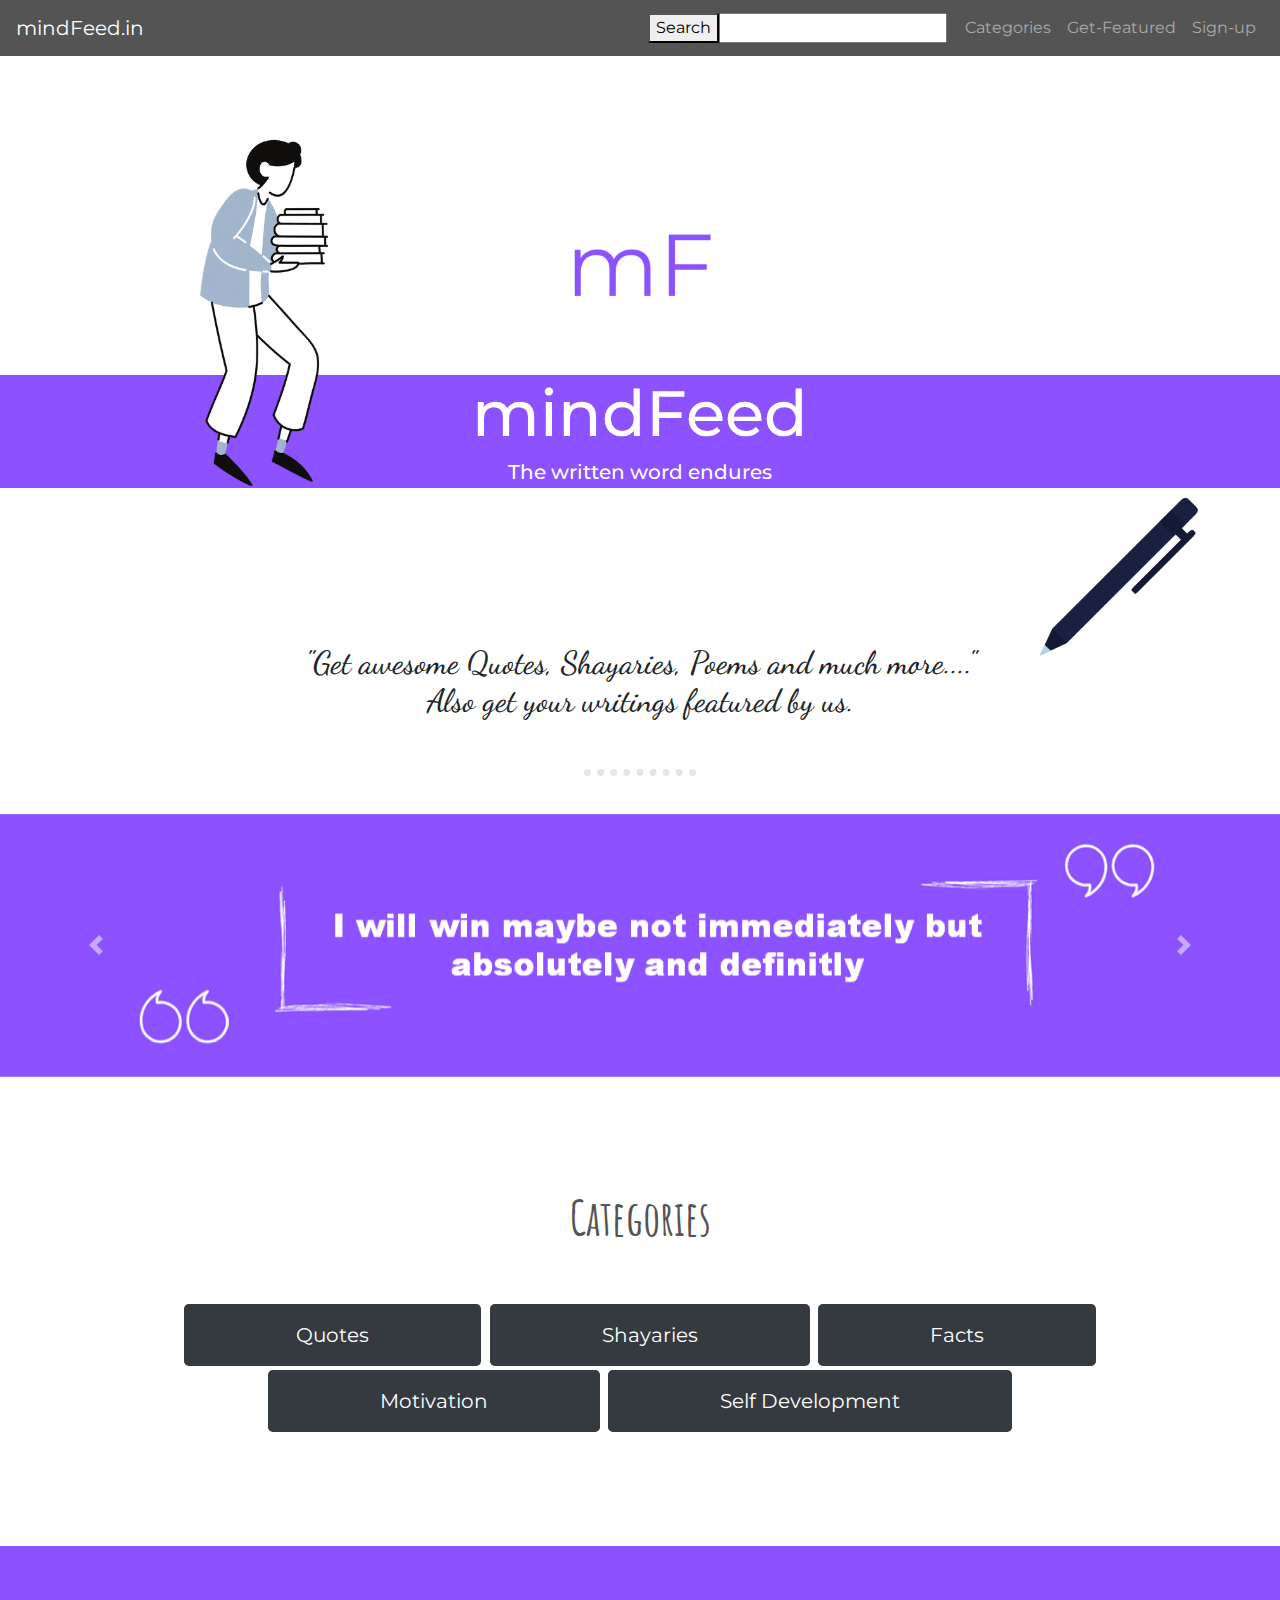
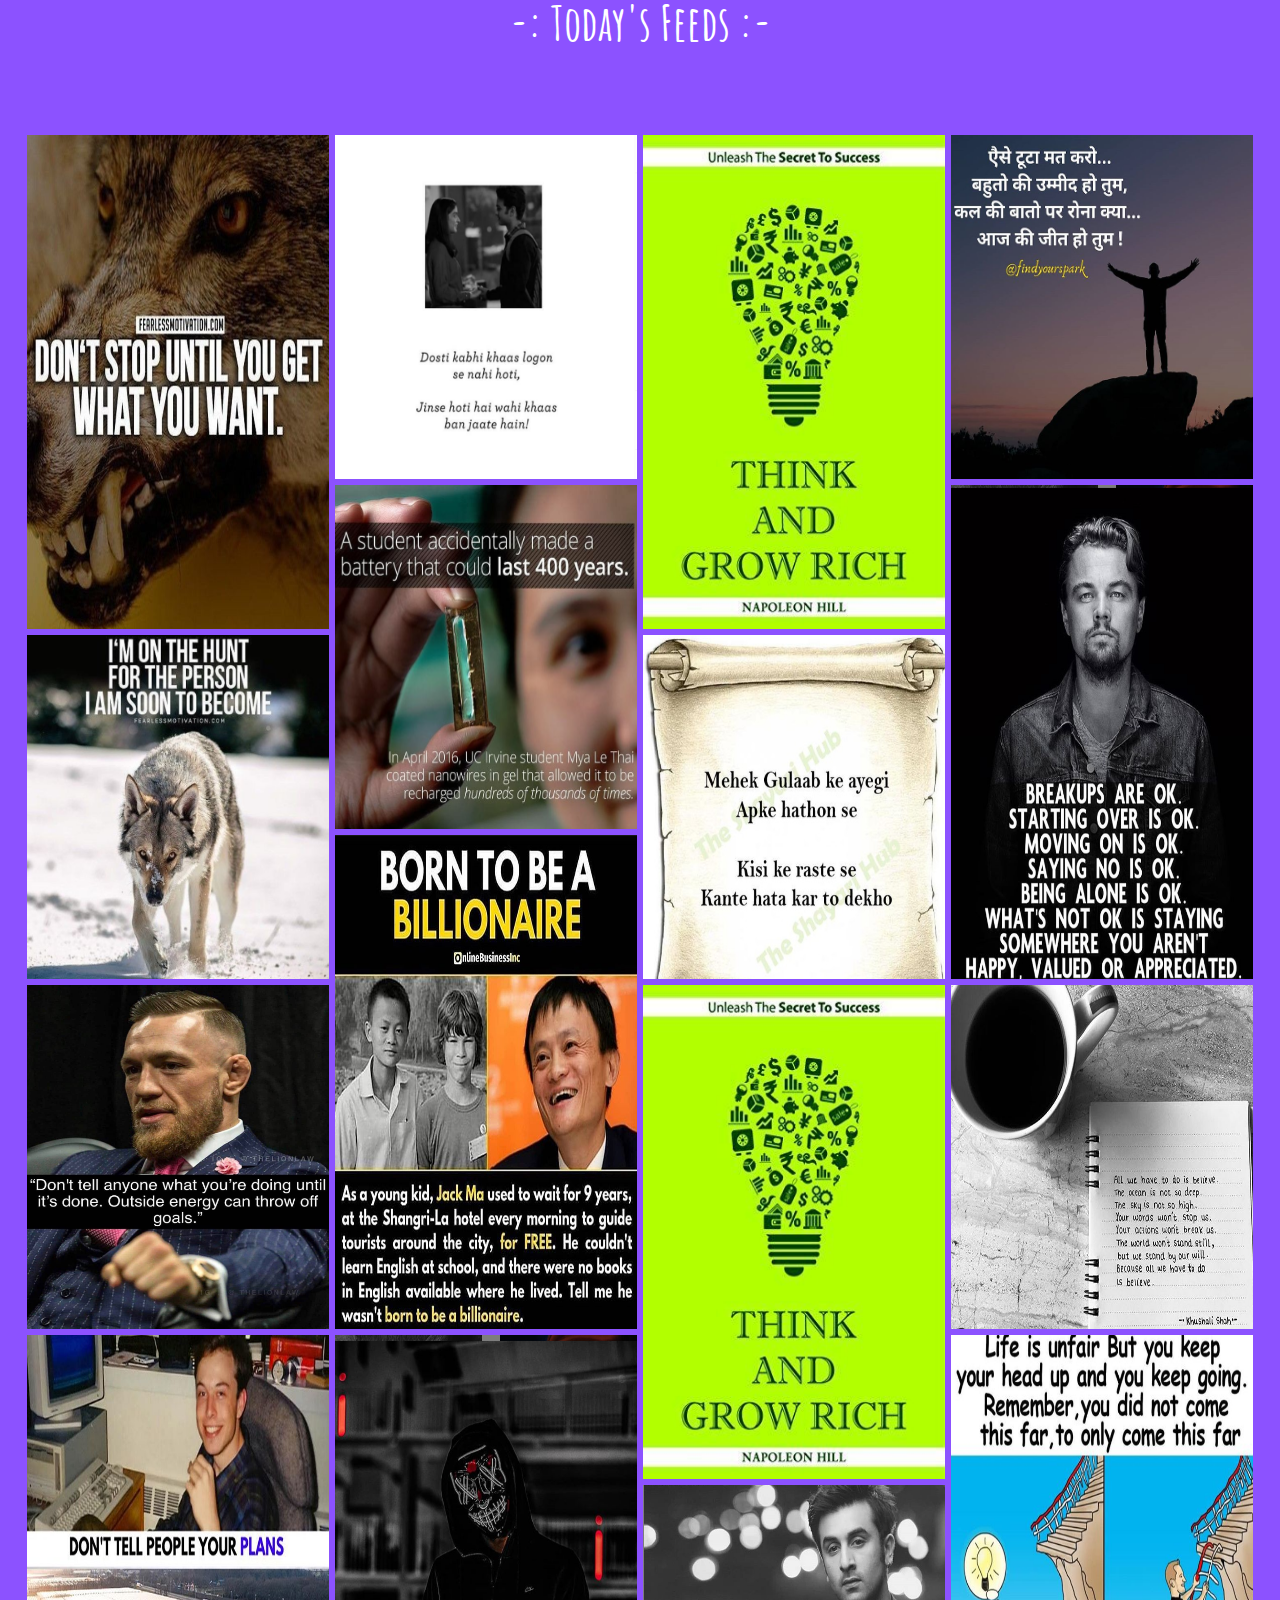
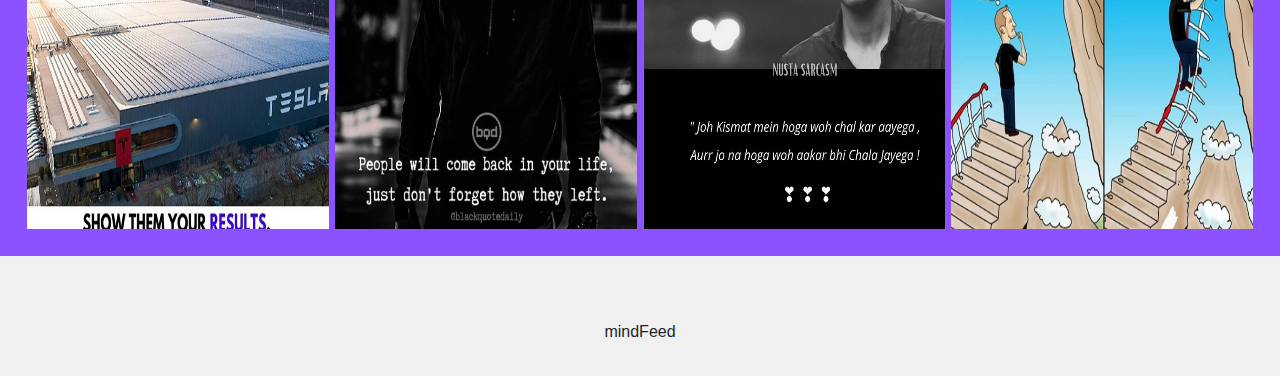
==== index.html @ 292d1f39 "trial commit" ====
<!DOCTYPE html>
<html lang="en" dir="ltr">

<head>
  <meta charset="utf-8">
  <title>mindfeed.in</title>
  <!-- bootstrap styles -->
  <link rel="stylesheet" href="https://stackpath.bootstrapcdn.com/bootstrap/4.4.1/css/bootstrap.min.css" integrity="sha384-Vkoo8x4CGsO3+Hhxv8T/Q5PaXtkKtu6ug5TOeNV6gBiFeWPGFN9MuhOf23Q9Ifjh" crossorigin="anonymous">

  <!-- CSS Stylesheet -->
  <link rel="stylesheet" href="css/styles.css">

  <!-- Font Awesome -->
  <script src="https://kit.fontawesome.com/fe8f4ad535.js" crossorigin="anonymous"></script>

  <!-- Font google -->
  <link
    href="https://fonts.googleapis.com/css?family=Abel|Amatic+SC:400,700|Bubbler+One|Caveat:400,700|Dancing+Script:400,500,600,700|Dosis:200,300,400,500,600,700,800|Galada|Indie+Flower|Montserrat:100,100i,200,200i,300,300i,400,400i,500,500i,600,600i,700,700i,800,800i,900,900i|Oswald:200,300,400,500,600,700|Raleway:100,100i,200,200i,300,300i,400,400i,500,500i,600,600i,700,700i,800,800i,900,900i|Roboto+Mono:100,100i,300,300i,400,400i,500,500i,700,700i|Shadows+Into+Light|Ubuntu:300,300i,400,400i,500,500i,700,700i&display=swap"
    rel="stylesheet">

  <!-- Bootstrap Scripts -->
  <script src="https://code.jquery.com/jquery-3.4.1.slim.min.js" integrity="sha384-J6qa4849blE2+poT4WnyKhv5vZF5SrPo0iEjwBvKU7imGFAV0wwj1yYfoRSJoZ+n" crossorigin="anonymous"></script>
  <script src="https://cdn.jsdelivr.net/npm/popper.js@1.16.0/dist/umd/popper.min.js" integrity="sha384-Q6E9RHvbIyZFJoft+2mJbHaEWldlvI9IOYy5n3zV9zzTtmI3UksdQRVvoxMfooAo" crossorigin="anonymous"></script>
  <script src="https://stackpath.bootstrapcdn.com/bootstrap/4.4.1/js/bootstrap.min.js" integrity="sha384-wfSDF2E50Y2D1uUdj0O3uMBJnjuUD4Ih7YwaYd1iqfktj0Uod8GCExl3Og8ifwB6" crossorigin="anonymous"></script>

</head>

<body>

  <section id="home-page">

    <!-- Nav Bar -->
    <nav class="navbar navbar-expand-lg navbar-dark  ">
      <a class="navbar-brand" href="C:\Users\Pankaj\Desktop\mindfeed\index.html">mindFeed.in</a>
      <button class="navbar-toggler" type="button" data-toggle="collapse" data-target="#navbarTogglerDemo01" aria-controls="navbarTogglerDemo01" aria-expanded="false" aria-label="Toggle navigation">
        <span class="navbar-toggler-icon"></span>
      </button>
      <div class="collapse navbar-collapse" id="navbarTogglerDemo01">

        <ul class="navbar-nav ml-auto">
          <li class="nav-item">
          <a class="search-btn" href="">  <button class="search-btn" type="button" name="button">Search</button> </a>
          </li>
          <li class="nav-item">
            <input id="myText" class="search-bar-text" type="text" name="" value="">
          </li>
          <li class="nav-item">
            <a class="nav-link" href="#catagories">Categories</a>
          </li>
          <li class="nav-item">
            <a class="nav-link" href="#feature">Get-Featured</a>
          </li>
          <li class="nav-item">
            <a class="nav-link" href="#sign-up">Sign-up</a>
          </li>
        </ul>
      </div>
    </nav>
    <!-- nav Bar -->

    <!-- Home-Page -->
    <div class="container-fluid">

      <div class="home-row row">

        <img class="title-image" src="images/title-img.jpg" alt="">

        <div class=" title col col-12 ">

          <img class="model" src="images/tl.png" alt="">
          <img class="logo" src="images/mf.png" alt="">

          <div class="title-name col-12">
            <h1 class="heading name">mindFeed</h1>
            <h5 class="sm-heading">The written word endures</h5>
          </div>
          <img class="intro-img-pen" src="images/pen.png" alt="">
        </div>

        <!-- </div> containerfluid -->

        <!-- Home-Page -->

        <div class="base col-12">

          <!-- intro -->

          <div class="intro col-12">
            <h3 class="intro-text">
              "Get awesome Quotes, Shayaries, Poems and much more...."<br>
              Also get your writings featured by us.
            </h3>
            <hr>
          </div>
          <!-- intro -->


          <!-- Categories carousel -->
          <section id=carousel class="col-12">

            <div id="carouselExampleControls" class="carousel slide col-12" data-ride="carousel">

              <div class="carousel-inner col-12">

                <div class="carousel-item active">
                  <img class="carousel-bg" src="images/car-quote.png" alt="">
                  <div class="carousel-text-box">
                    <h2 class="carousel-heading">Quote</h2>
                    <br>
                    <h3 class=" carousel-text quote">I will win maybe not immediately but absolutely and difinetely.</h3>
                  </div>
                </div>
                <div class="carousel-item">
                  <img class="carousel-bg" src="images/car-shayari.png" alt="">
                  <div class="carousel-text-box">
                    <h2 class="carousel-heading">Shayari</h2>
                    <br>
                    <h4 class="carousel-text shayari">
                      Maine usse se kaha o meri mehbooba, <br>
                      Usne kaha a nahane ja nahane ja....
                    </h4>
                  </div>
                </div>

              </div>

              <a class="carousel-control-prev" href="#carouselExampleControls" role="button" data-slide="prev">
                <span class="carousel-control-prev-icon" aria-hidden="true"></span>
                <span class="sr-only">Previous</span>
              </a>
              <a class="carousel-control-next" href="#carouselExampleControls" role="button" data-slide="next">
                <span class="carousel-control-next-icon" aria-hidden="true"></span>
                <span class="sr-only">Next</span>
              </a>
            </div>



          </section>
          <!-- Categories carousel -->

          <!-- catagories -->

          <section id="catagories">

            <h2 class=" cat-head">Categories</h2>

            <div class="catagories">
              <a class="btn btn-lg btn-dark " href="Quotes.html">Quotes</a>
              <a class="btn btn-lg btn-dark " href="Shayari.html">Shayaries</a>
              <a class="btn btn-lg btn-dark " href="facts.html">Facts</a>
              <!-- <a class="btn btn-lg btn-dark " href="#">Books</a> -->
              <a class="btn btn-lg btn-dark " href="motivation.html">Motivation</a>
              <a class="btn btn-lg btn-dark " href="Self-Development.html">Self Development</a>
            </div>

          </section>

          <!-- catagories -->


          <!-- Feeds -->
          <section id="daily-feeds">

            <h2 class="top-head feeds-head">-: Today's Feeds :-</h2>

            <div class="feeds  row col-12">

              <div class="content-box col-lg-3 col-md-4 col-6">

                <a href="#"> <img class="content-img long" src="content/Quotes/q (2).png" alt=""> </a>
                <a href="#"> <img class="content-img short" src="content/motivation/mot (2).png" alt=""> </a>
                <a href="#"> <img class="content-img short" src="content/Quotes/q (1).png" alt=""> </a>
                <a href="#"> <img class="content-img long" src="content/motivation/mot (1).png" alt=""> </a>

              </div>


              <div class=" content-box col-lg-3 col-md-4 col-6">

                <a href="#"> <img class="content-img short" src="content/facts/fa (2).png" alt=""> </a>
                <a href="#"> <img class="content-img short" src="content/facts/fa (4).png" alt=""> </a>
                <a href="#"> <img class="content-img long" src="content/facts/fa (1).png" alt=""> </a>
                <a href="#"> <img class="content-img long" src="content/facts/fa (3).png" alt=""> </a>

              </div>


              <div class=" content-box col-lg-3 col-md-4 col-6">

                <a href="#"> <img class="content-img long" src="content/books/b.jpg" alt=""> </a>
                <a href="#"> <img class="content-img short" src="content/Shayari/sh (1).png" alt=""> </a>
                <a href="#"> <img class="content-img long" src="content/books/b.jpg" alt=""> </a>
                <a href="#"> <img class="content-img short" src="content/Shayari/sh (5).png" alt=""> </a>

              </div>


              <div class=" content-box col-lg-3 col-md-4 col-6">

                <a href="#"> <img class="content-img short" src="content/poem/p (3).png" alt=""> </a>
                <a href="#"> <img class="content-img long" src="content/self development/sd (3).png" alt=""> </a>
                <a href="#"> <img class="content-img short" src="content/poem/p (2).png" alt=""> </a>
                <a href="#"> <img class="content-img long" src="content/self development/sd (1).png" alt=""> </a>

              </div>


            </div>

          </section>

          <!-- Feeds-->

          <!-- feature -->
          <section id="sign-up">

          </section>

          <!-- <section id="feature">
            Get your writing featured with us.
            <button type="button" name="button"> Choose file</button>
          </section> -->

          <section id="contact">
            <a href="https://www.instagram.com/"> <i class="contact-icon fab fa-instagram"></i> </a>
            <a href="https://www.facebook.com/"> <i class="contact-icon fab fa-facebook-f"></i> </a>
            <a href="https://www.twitter.com/"> <i class="contact-icon fab fa-twitter"></i> </a>
            <p>mindFeed</p>
          </section>

        </div><!-- base div -->

        <script src="https://ajax.googleapis.com/ajax/libs/jquery/3.5.1/jquery.min.js"></script>
        <script src="index.js" charset="utf-8"></script>

</body>

</html>
---- css/styles.css ----
/* home page */
.navbar {
  background-color: #545454;
  font-family: 'Montserrat', sans-serif;
  position: fixed;
  width: 100%;
  z-index: 7;
}

.search-btn{
margin-top: 5px;
}

.search-bar-text{
margin-top:  5px;
margin-right: 10px;
}

.home-row {
  padding-top: 55px;
  text-align: center;
}

.title-image {
  width: 100%;
  position: fixed;
  bottom: 25%;
  z-index: -2;
}

.title {
  margin: 100px 0;
  padding: 0;
}

.title-name {
  background-color: #8c52ff;
}

.model {
  width: 8rem;
  position: absolute;
  z-index: 3;
  left: 200px;
  bottom: 10px;
}

.logo {
  width: 10rem;
  border-radius: 100%;
  margin: 30px;
}

.name {
  color: white;
  font-size: 4rem;
  font-family: 'Montserrat', sans-serif;
}

.sm-heading {
  color: white;
  font-family: 'Montserrat', sans-serif;
  padding: 0 0 4px;
}
/* base */

.base{
  background-color: white;
  padding: 0;
}

/* intro */
.intro {
  text-align: center;
  font-family: 'Dancing script';
  background-color: white;
}

.intro-text {
  font-size: 2rem;
  margin: 3rem;
}

.intro-img-pen {
  width: 10rem;
  position: absolute;
  right: 80px;
  z-index: 5;
}

hr {
  border-style: dotted none none;
  border-width: 7px;
  width: 7rem;
}

/* carousel */
#carousel{
  padding: 0;
margin: 3% 0;
}

.carousel-bg {
  width: 100%;
}

.carousel {
  padding: 0;
}

.carousel-inner {
  padding: 0;
}

.carousel-text-box{
  color: white;
}

.carousel-text{
  padding: 0 9%;
}


.carousel-heading{
  font-family: 'Montserrat';
}

.shayari{
   font-family: 'Indie Flower';
}

.quote{
   font-family: 'Indie Flower';
}

/* catagories */
#catagories{
  margin:4rem 1.3rem 7rem;
}
 .cat-head{
   font-family: 'Amatic SC';
   font-size: 3rem;
   padding: 3rem;
   font-weight: bold;
   color:  #545454;
 }

.btn{
  padding: 1rem 7rem;
  margin: 2px;
  border: none;
  font-family: 'Montserrat';
}

/* content */
#daily-feeds{
  background-color:  #8c52ff;
}
.feeds{
  padding: 1.5rem;
  margin: 0;
}
.content-box{
  padding: 0;
}
.content-img{
  width: 100%;
  padding: 3px;
}

.long{
  height: 500px;
}
.short{
  height: 350px;
}
.content-img:hover{
  opacity: 0.5;
}

.top-head{
  font-family: 'Amatic SC';
  font-size: 3rem;
  padding: 3rem;
  color: white;
  font-weight: bold;
}

/* feature */
#feature{
  padding: 4rem 2rem;
}
.file-btn{
  padding: 1rem 30rem;
}

/* contact us */

#contact{
  background-color: #f0f0f0;
  margin: 0;
  padding: 1rem;
}
.contact-icon{
  font-size: 2rem;
  padding: 2rem 2rem;
  color: #888888;
}



/* media section */
@media (max-width: 956px) {
  .title-image {
    height: 450px;
    bottom: 36%;
    z-index: -1;
  }

  .title {
    margin: 50px 0;
  }

  .name {
    padding: 2px;
    font-size: 3rem;
  }

  .model {
    width: 0;
  }

  .intro-img-pen {
    width: 7rem;
    right: 50px;
  }

  #carousel {
    padding: 3% 0;
    margin: 3rem 0;
    background-color: #8c52ff;
  }

  .carousel-bg {
    width: 0;
  }

  .carousel {
    padding: 0;
    height: 15rem;
  }

  .carousel-inner {
    padding: 0;
  }

  .btn{
    padding: 2.1rem;
  }

  .feeds{
    padding: 1rem;
  }

  .long{
    height: 350px;
  }
  .short{
    height: 250px;
  }

}

@media (min-width: 956px) {
  .carousel-text-box{
    display: none;
  }
}
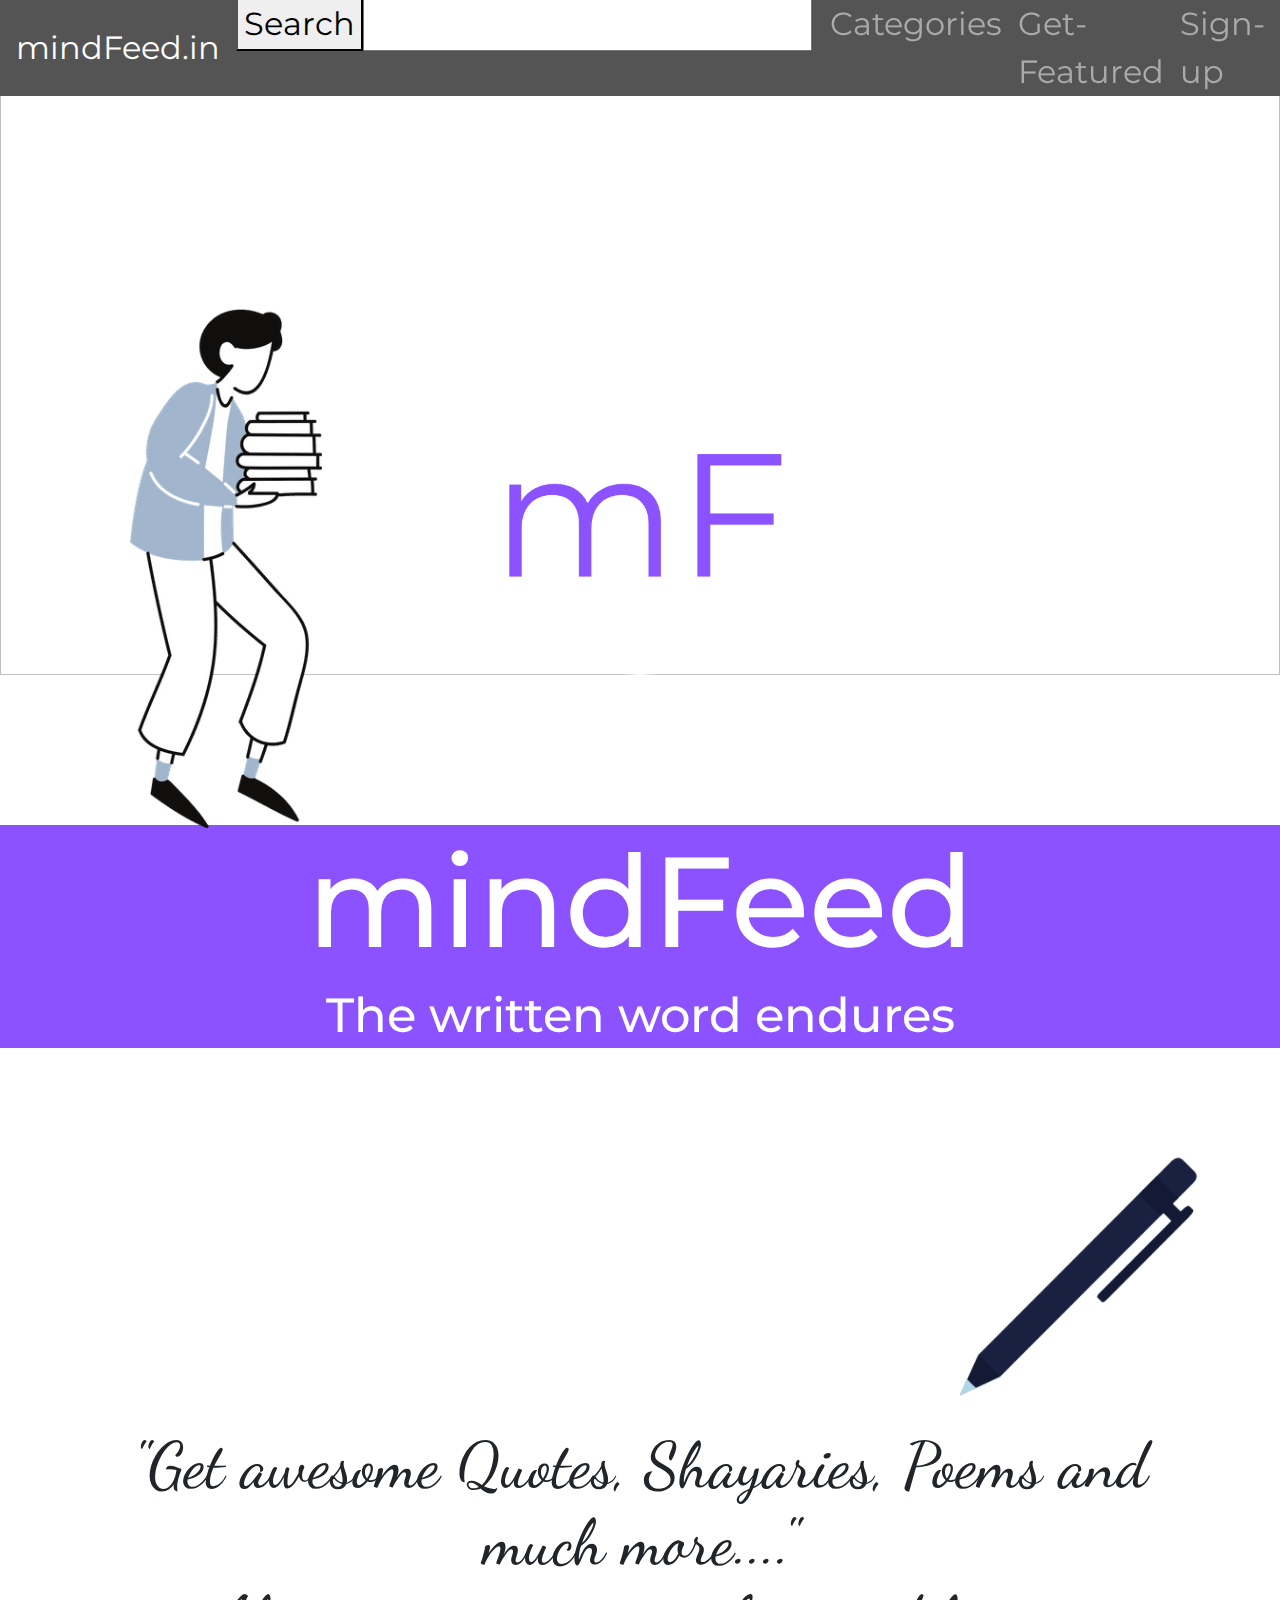
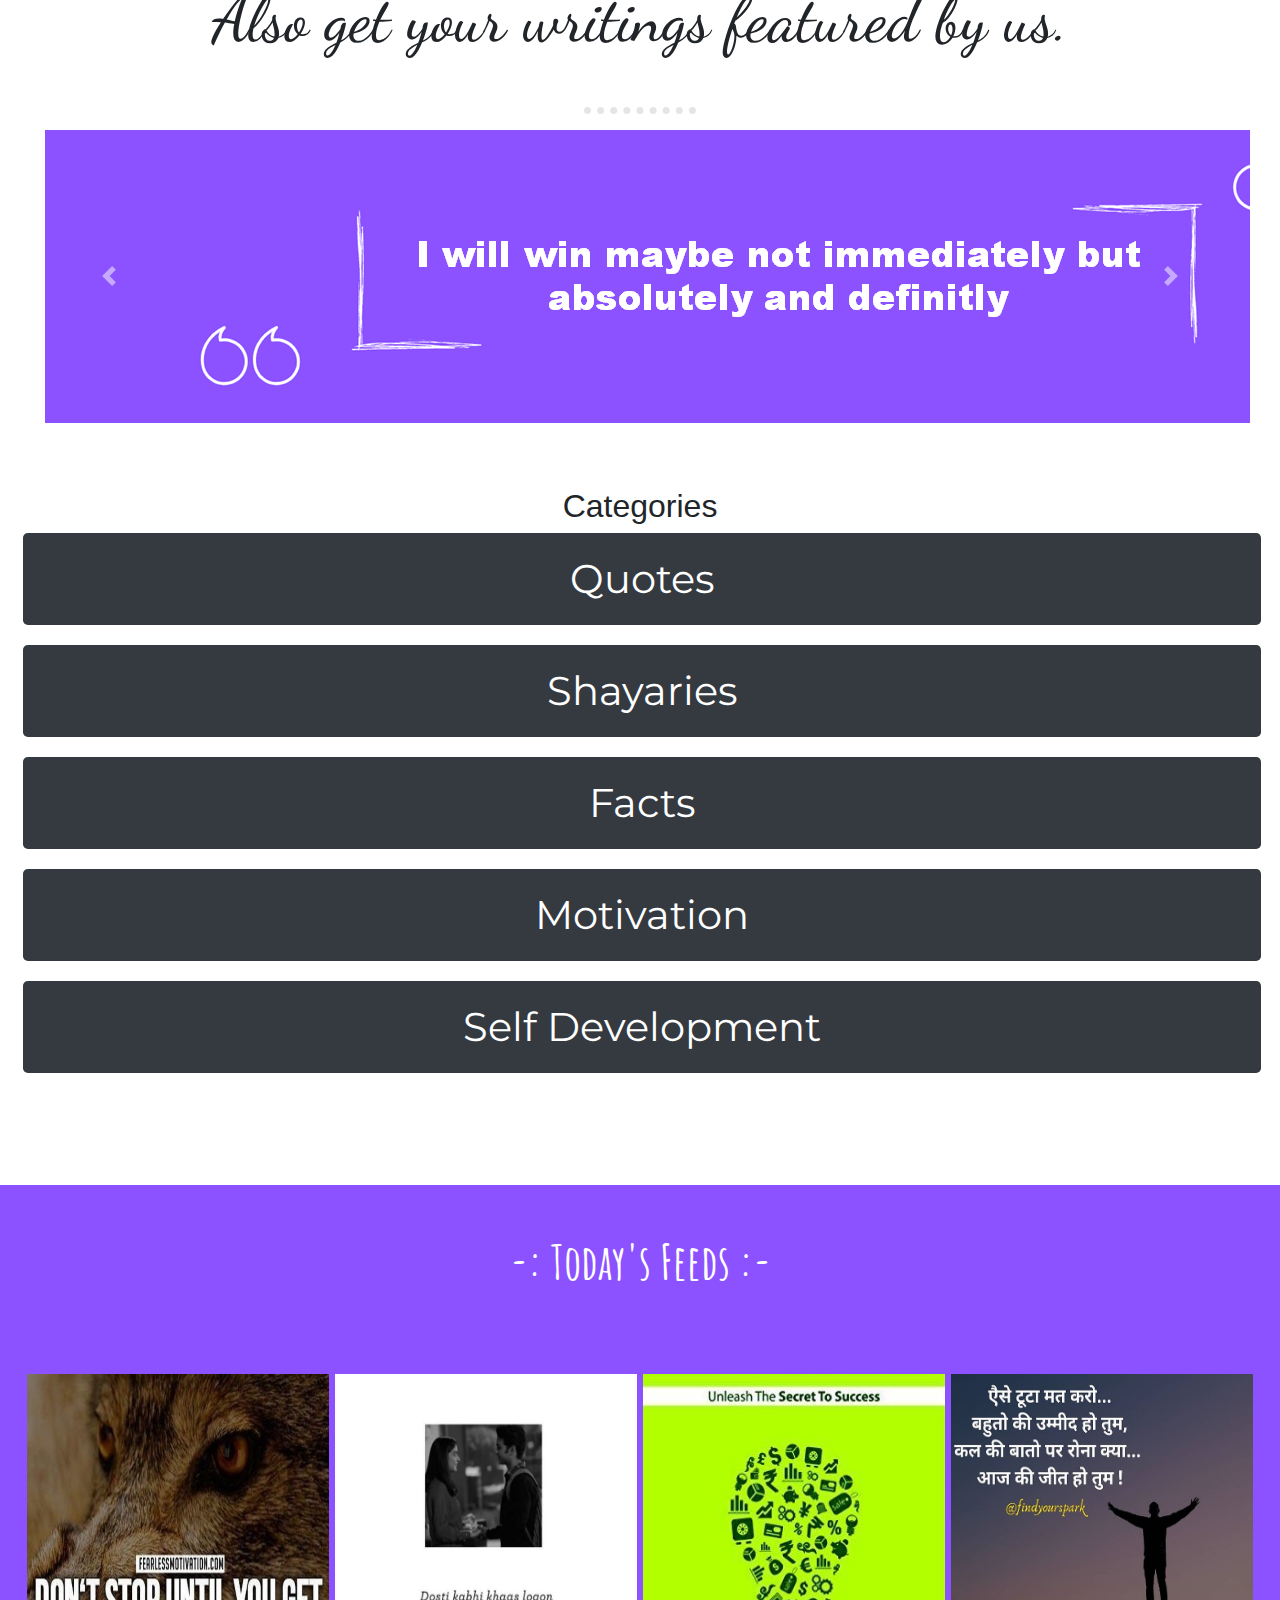
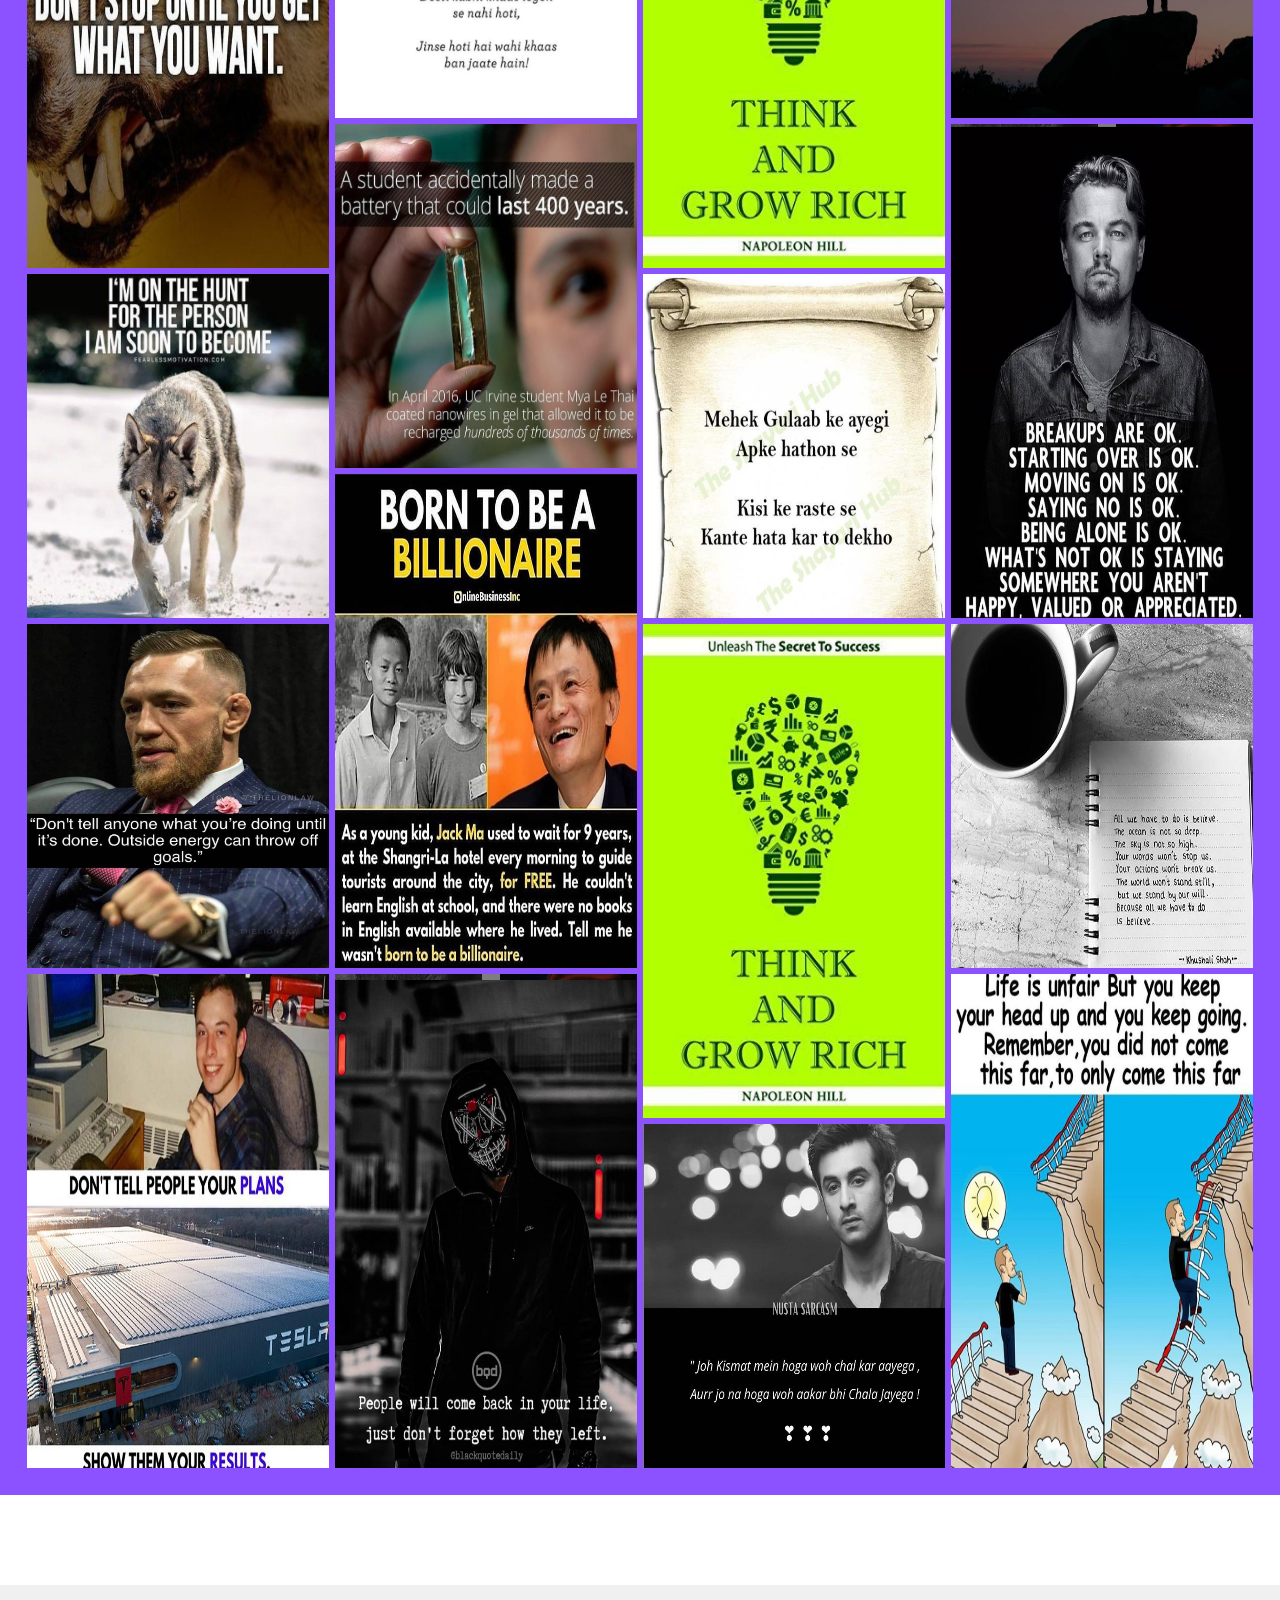
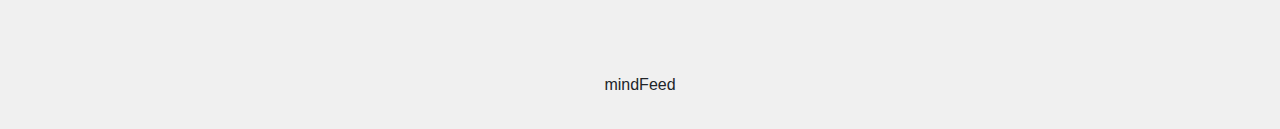
==== commit 0c91cfcd: "mobile home page" ====
--- a/index.html
+++ b/index.html
@@ -146,12 +146,12 @@
             <h2 class=" cat-head">Categories</h2>
 
             <div class="catagories">
-              <a class="btn btn-lg btn-dark " href="Quotes.html">Quotes</a>
-              <a class="btn btn-lg btn-dark " href="Shayari.html">Shayaries</a>
-              <a class="btn btn-lg btn-dark " href="facts.html">Facts</a>
+              <a class="btn btn-lg btn-dark btn-block" href="Quotes.html">Quotes</a>
+              <a class="btn btn-lg btn-dark btn-block" href="Shayari.html">Shayaries</a>
+              <a class="btn btn-lg btn-dark btn-block" href="facts.html">Facts</a>
               <!-- <a class="btn btn-lg btn-dark " href="#">Books</a> -->
-              <a class="btn btn-lg btn-dark " href="motivation.html">Motivation</a>
-              <a class="btn btn-lg btn-dark " href="Self-Development.html">Self Development</a>
+              <a class="btn btn-lg btn-dark btn-block" href="motivation.html">Motivation</a>
+              <a class="btn btn-lg btn-dark btn-block" href="Self-Development.html">Self Development</a>
             </div>
 
           </section>
@@ -166,7 +166,7 @@
 
             <div class="feeds  row col-12">
 
-              <div class="content-box col-lg-3 col-md-4 col-6">
+              <div class="content-box col-lg-3 col-md-6 col-6">
 
                 <a href="#"> <img class="content-img long" src="content/Quotes/q (2).png" alt=""> </a>
                 <a href="#"> <img class="content-img short" src="content/motivation/mot (2).png" alt=""> </a>
@@ -176,7 +176,7 @@
               </div>
 
 
-              <div class=" content-box col-lg-3 col-md-4 col-6">
+              <div class=" content-box col-lg-3 col-md-6 col-6">
 
                 <a href="#"> <img class="content-img short" src="content/facts/fa (2).png" alt=""> </a>
                 <a href="#"> <img class="content-img short" src="content/facts/fa (4).png" alt=""> </a>
@@ -186,7 +186,7 @@
               </div>
 
 
-              <div class=" content-box col-lg-3 col-md-4 col-6">
+              <div class=" content-box col-lg-3 col-md-6 col-6">
 
                 <a href="#"> <img class="content-img long" src="content/books/b.jpg" alt=""> </a>
                 <a href="#"> <img class="content-img short" src="content/Shayari/sh (1).png" alt=""> </a>
@@ -196,7 +196,7 @@
               </div>
 
 
-              <div class=" content-box col-lg-3 col-md-4 col-6">
+              <div class=" content-box col-lg-3 col-md-6 col-6">
 
                 <a href="#"> <img class="content-img short" src="content/poem/p (3).png" alt=""> </a>
                 <a href="#"> <img class="content-img long" src="content/self development/sd (3).png" alt=""> </a>
--- a/css/styles.css
+++ b/css/styles.css
@@ -2,11 +2,17 @@
 
 /* home page */
 .navbar {
+  height: 6rem;
+  font-size: 2rem;
   background-color: #545454;
   font-family: 'Montserrat', sans-serif;
   position: fixed;
   width: 100%;
-  z-index: 7;
+  z-index: 10;
+}
+
+.navbar-brand{
+  font-size: 2rem;
 }
 
 .search-btn{
@@ -25,9 +31,11 @@
 
 .title-image {
   width: 100%;
+  height: 1500px;
   position: fixed;
   bottom: 25%;
   z-index: -2;
+
 }
 
 .title {
@@ -37,30 +45,32 @@
 
 .title-name {
   background-color: #8c52ff;
+  margin-bottom: 130px;
 }
 
 .model {
-  width: 8rem;
+  width: 12rem;
   position: absolute;
   z-index: 3;
-  left: 200px;
-  bottom: 10px;
+  left: 130px;
+  bottom: 350px;
 }
 
 .logo {
-  width: 10rem;
+  width: 20rem;
   border-radius: 100%;
-  margin: 30px;
+  margin: 200px 30px 150px;
 }
 
 .name {
   color: white;
-  font-size: 4rem;
+  font-size: 8rem;
   font-family: 'Montserrat', sans-serif;
 }
 
 .sm-heading {
   color: white;
+  font-size: 3rem;
   font-family: 'Montserrat', sans-serif;
   padding: 0 0 4px;
 }
@@ -73,19 +83,21 @@
 
 /* intro */
 .intro {
+  margin-top: 150px;
   text-align: center;
   font-family: 'Dancing script';
   background-color: white;
 }
 
 .intro-text {
-  font-size: 2rem;
+  font-size: 4rem;
   margin: 3rem;
 }
 
 .intro-img-pen {
-  width: 10rem;
+  width: 15rem;
   position: absolute;
+  top: 1000px;
   right: 80px;
   z-index: 5;
 }
@@ -96,62 +108,24 @@
   width: 7rem;
 }
 
-/* carousel */
-#carousel{
-  padding: 0;
-margin: 3% 0;
-}
-
-.carousel-bg {
-  width: 100%;
-}
-
-.carousel {
-  padding: 0;
-}
-
-.carousel-inner {
-  padding: 0;
-}
-
-.carousel-text-box{
-  color: white;
-}
-
-.carousel-text{
-  padding: 0 9%;
-}
-
-
-.carousel-heading{
-  font-family: 'Montserrat';
-}
-
-.shayari{
-   font-family: 'Indie Flower';
-}
-
-.quote{
-   font-family: 'Indie Flower';
-}
-
 /* catagories */
 #catagories{
   margin:4rem 1.3rem 7rem;
 }
- .cat-head{
+ .catagories-title{
    font-family: 'Amatic SC';
-   font-size: 3rem;
+   font-size: 5rem;
    padding: 3rem;
    font-weight: bold;
    color:  #545454;
  }
 
 .btn{
-  padding: 1rem 7rem;
-  margin: 2px;
+  padding: 1rem 5rem;
+  margin: 2px 20px 20px 2px;
   border: none;
   font-family: 'Montserrat';
+  font-size: 2.5rem;
 }
 
 /* content */
@@ -188,6 +162,20 @@
   font-weight: bold;
 }
 
+/* sign-up */
+
+#sign-up{
+  margin: 90px 140px 60px;
+}
+
+.card-body{
+  padding: 0;
+}
+
+.sign-in-btn{
+  margin: 0;
+}
+
 /* feature */
 #feature{
   padding: 4rem 2rem;
@@ -195,6 +183,7 @@
 .file-btn{
   padding: 1rem 30rem;
 }
+
 
 /* contact us */
 
@@ -204,11 +193,14 @@
   padding: 1rem;
 }
 .contact-icon{
-  font-size: 2rem;
+  font-size: 3rem;
   padding: 2rem 2rem;
   color: #888888;
 }
 
+.copy-right{
+  font-size: 2rem;
+}
 
 
 /* media section */
@@ -237,24 +229,6 @@
     right: 50px;
   }
 
-  #carousel {
-    padding: 3% 0;
-    margin: 3rem 0;
-    background-color: #8c52ff;
-  }
-
-  .carousel-bg {
-    width: 0;
-  }
-
-  .carousel {
-    padding: 0;
-    height: 15rem;
-  }
-
-  .carousel-inner {
-    padding: 0;
-  }
 
   .btn{
     padding: 2.1rem;
